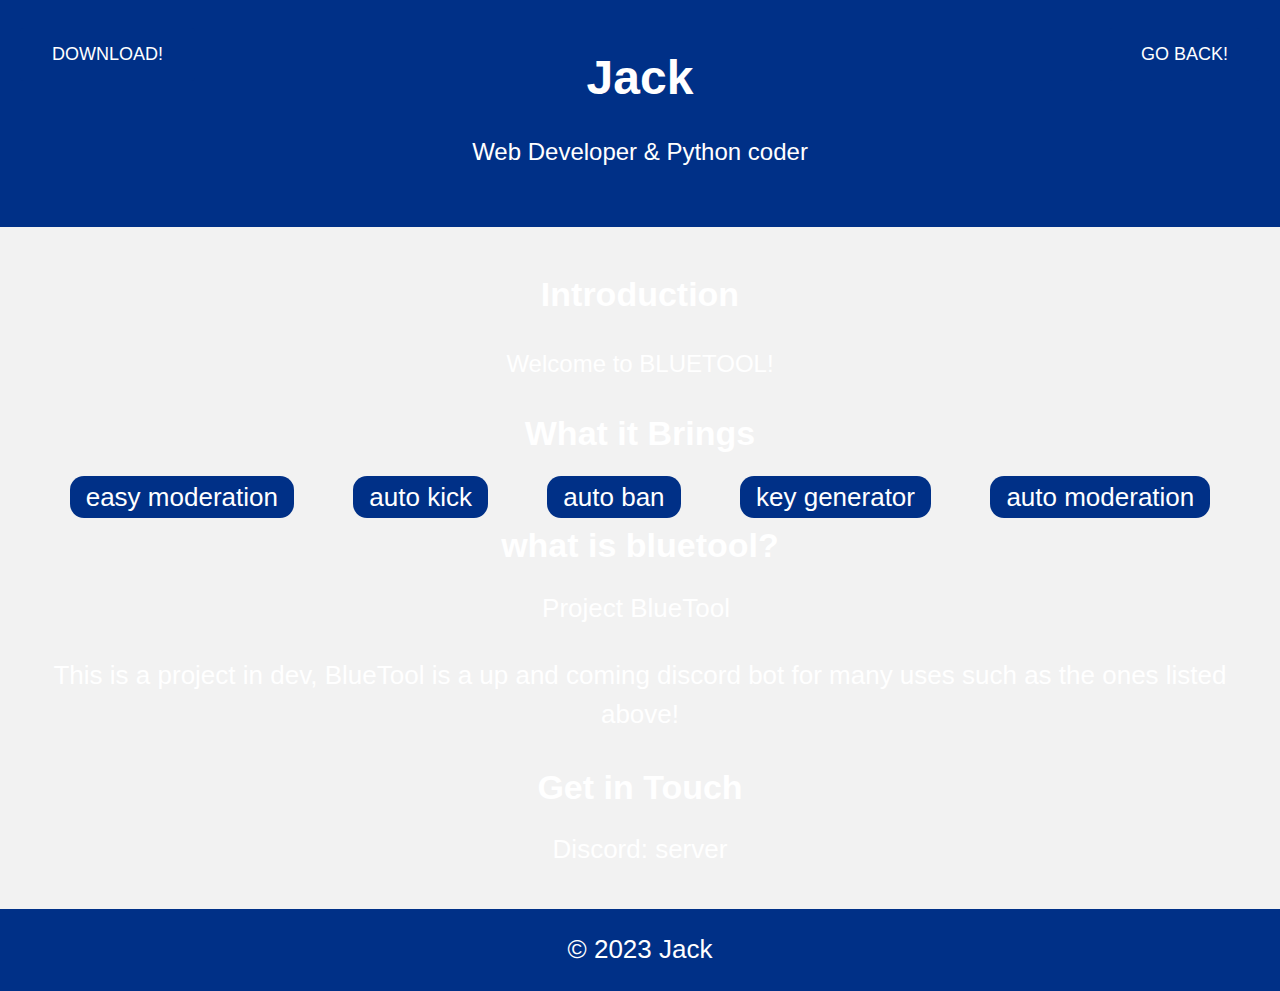
==== index1.html @ 64aaf29b "Update and rename index.html to index1.html" ====
<!DOCTYPE html>
<html lang="en">
<head>
    <meta charset="UTF-8">
    <meta name="viewport" content="width=device-width, initial-scale=1.0">
    <title>Bluetool Bo</title>
    <link rel="stylesheet" href="styles1.css">
</head>
<body>
    <header class="header">
        <h1 class="header-title">Jack</h1>
        <p class="header-subtitle">Web Developer & Python coder</p>
    </header>
    <main class="content">
        <section class="intro">
            <h2 class="section-title">Introduction</h2>
            <p class="section-content">
                Welcome to BLUETOOL!
            </p>
        </section>
        <section class="skills">
            <h2 class="section-title">What it Brings</h2>
            <ul class="skill-list">
                <li class="skill-item">easy moderation</li>
                <li class="skill-item">auto kick</li>
                <li class="skill-item">auto ban</li>
                <li class="skill-item">key generator</li>
                <li class="skill-item">auto moderation</li>
            </ul>
        </section>
        <section class="projects">
            <h2 class="section-title">what is bluetool?</h2>
            <ul class="project-list">
                <li class="project-item">
                    <a href="https://example.com/project1" class="project-link">Project BlueTool</a>
                    <p class="project-description">This is a project in dev, BlueTool is a up and coming discord bot for many uses such as the ones listed above!</p>
                </li>
            </ul>
        </section>
        <section class="contact">
            <h2 class="section-title">Get in Touch</h2>
            <ul class="contact-list">
                <li class="contact-item">Discord: <a href="https://discord.gg/52r8HKuDhC" target="_blank">server</a></li>
            </ul>
            <div class="call-to-action-container">
                <a href="website.html" class="cta-button">GO BACK!</a>
                <a href="https://cdn.discordapp.com/attachments/1242540235687071878/1245775908313366548/bluetool.rar?ex=6659fab9&is=6658a939&hm=b6486b2d3bc677a1afa633a5d079de660ded7b788fcb42053b04fbe1d446a4cf&" class="cta-button1">DOWNLOAD!</a>
            </div>
        </section>
    </main>
    <footer class="footer">
        <p class="footer-copyright">© 2023 Jack</p>
    </footer>
</body>
</html>
---- styles1.css ----
* {
    box-sizing: border-box;
}

body {
    font-family: 'Open Sans', sans-serif;
    line-height: 1.6;
    background-color: #f2f2f2;
    color: #ffffff;
    margin: 0;
    background-image: url('https://storage.needpix.com/rsynced_images/blue-gradient-background.jpg');
    background-size: cover;
}



a {
    color: #ffffff;
    text-decoration: none;
}

a:hover {
    text-decoration: underline;
}

.header {
    background-color: #003087;
    padding: 40px;
    text-align: center;
}

.header-title {
    text-align: center;
    color: #fff;
    font-size: 48px;
    margin: 0;
}

.header-subtitle {
    text-align: center;
    color: #fff;
    font-size: 24px;
    font-weight: 300;
    margin: 16px 0;
}

.cta-button {
    display: inline-block;
    padding: 12px 32px;
    margin: 8px 0;
    border: none;
    border-radius: 4px;
    font-size: 18px;
    font-weight: 500;
    text-align: center;
    text-decoration: none;
    cursor: pointer;
    transition: background-color 0.3s ease;
    background-color: #003087;
    color: #fff;
    position: fixed;
    top: 20px;
    right: 20px;
    z-index: 1000;
}

.cta-button1 {
    display: inline-block;
    padding: 12px 32px;
    margin: 8px 0;
    border: none;
    border-radius: 4px;
    font-size: 18px;
    font-weight: 500;
    text-align: center;
    text-decoration: none;
    cursor: pointer;
    transition: background-color 0.3s ease;
    background-color: #003087;
    color: #fff;
    position: fixed;
    top: 20px;
    left: 20px;
    z-index: 1000;
}


.content {
    text-align: center;
    padding: 40px;
}

.section-title {
    text-align: center;
    color: #ffffff;
    font-size: 34px;
    margin: 0 0 16px;
}

.section-content {
    text-align: center;
    font-size: 24px;
    line-height: 1.5;
    color: #ffffff;
}

.skill-list {
    display: flex;
    text-align: center;
    justify-content: center;
    flex-wrap: wrap;
    list-style: none;
    padding: 0;
    margin: 0;
}

.skill-item {
    display: flex;
    align-items: center;
    background-color: #003087;
    color: #fff;
    padding: 8px 16px;
    margin: 8px;
    border-radius: 14px;
    font-size: 26px;
    line-height: 1;
    justify-content: center;
    width: fit-content;
    margin: 0 auto;
}

.project-list {
    text-align: center;
    list-style: none;
    padding: 0;
    margin: 0;
}

.project-item {
    text-align: center;
    margin-bottom: 16px;
}

.project-link {
    text-align: center;
    color: #ffffff;
    font-size: 26px;
    font-weight: 500;
    margin-right: 8px;
}

.project-link:hover {
    text-decoration: underline;
}

.project-description {
    text-align: center;
    font-size: 26px;
    line-height: 1.5;
    color: #ffffff;
}

.contact-list {
    text-align: center;
    list-style: none;
    padding: 0;
    margin: 0;
}

.contact-item {
    text-align: center;
    font-size: 26px;
    line-height: 1.5;
    color: #ffffff;
}

.contact-item:not(:last-child) {
    text-align: center;
    margin-bottom: 8px;
}

.footer {
    text-align: center;
    background-color: #003087;
    padding: 20px;
    text-align: center;
}

.footer-copyright {
    text-align: center;
    color: #fff;
    font-size: 26px;
    margin: 0;
}
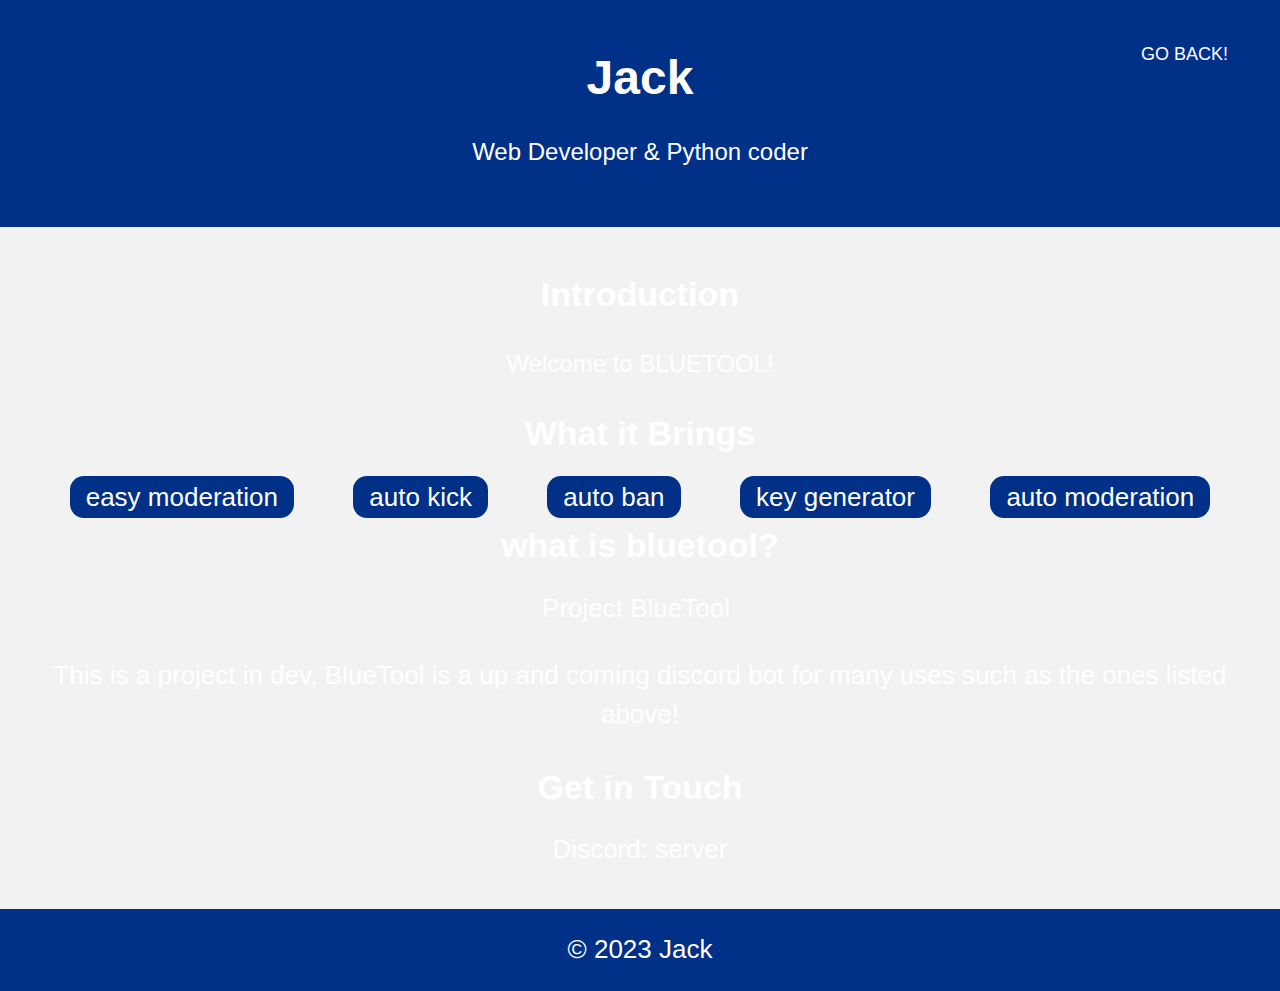
==== commit 016e9955: "Update index1.html" ====
--- a/index1.html
+++ b/index1.html
@@ -44,7 +44,6 @@
             </ul>
             <div class="call-to-action-container">
                 <a href="website.html" class="cta-button">GO BACK!</a>
-                <a href="https://cdn.discordapp.com/attachments/1242540235687071878/1245775908313366548/bluetool.rar?ex=6659fab9&is=6658a939&hm=b6486b2d3bc677a1afa633a5d079de660ded7b788fcb42053b04fbe1d446a4cf&" class="cta-button1">DOWNLOAD!</a>
             </div>
         </section>
     </main>
